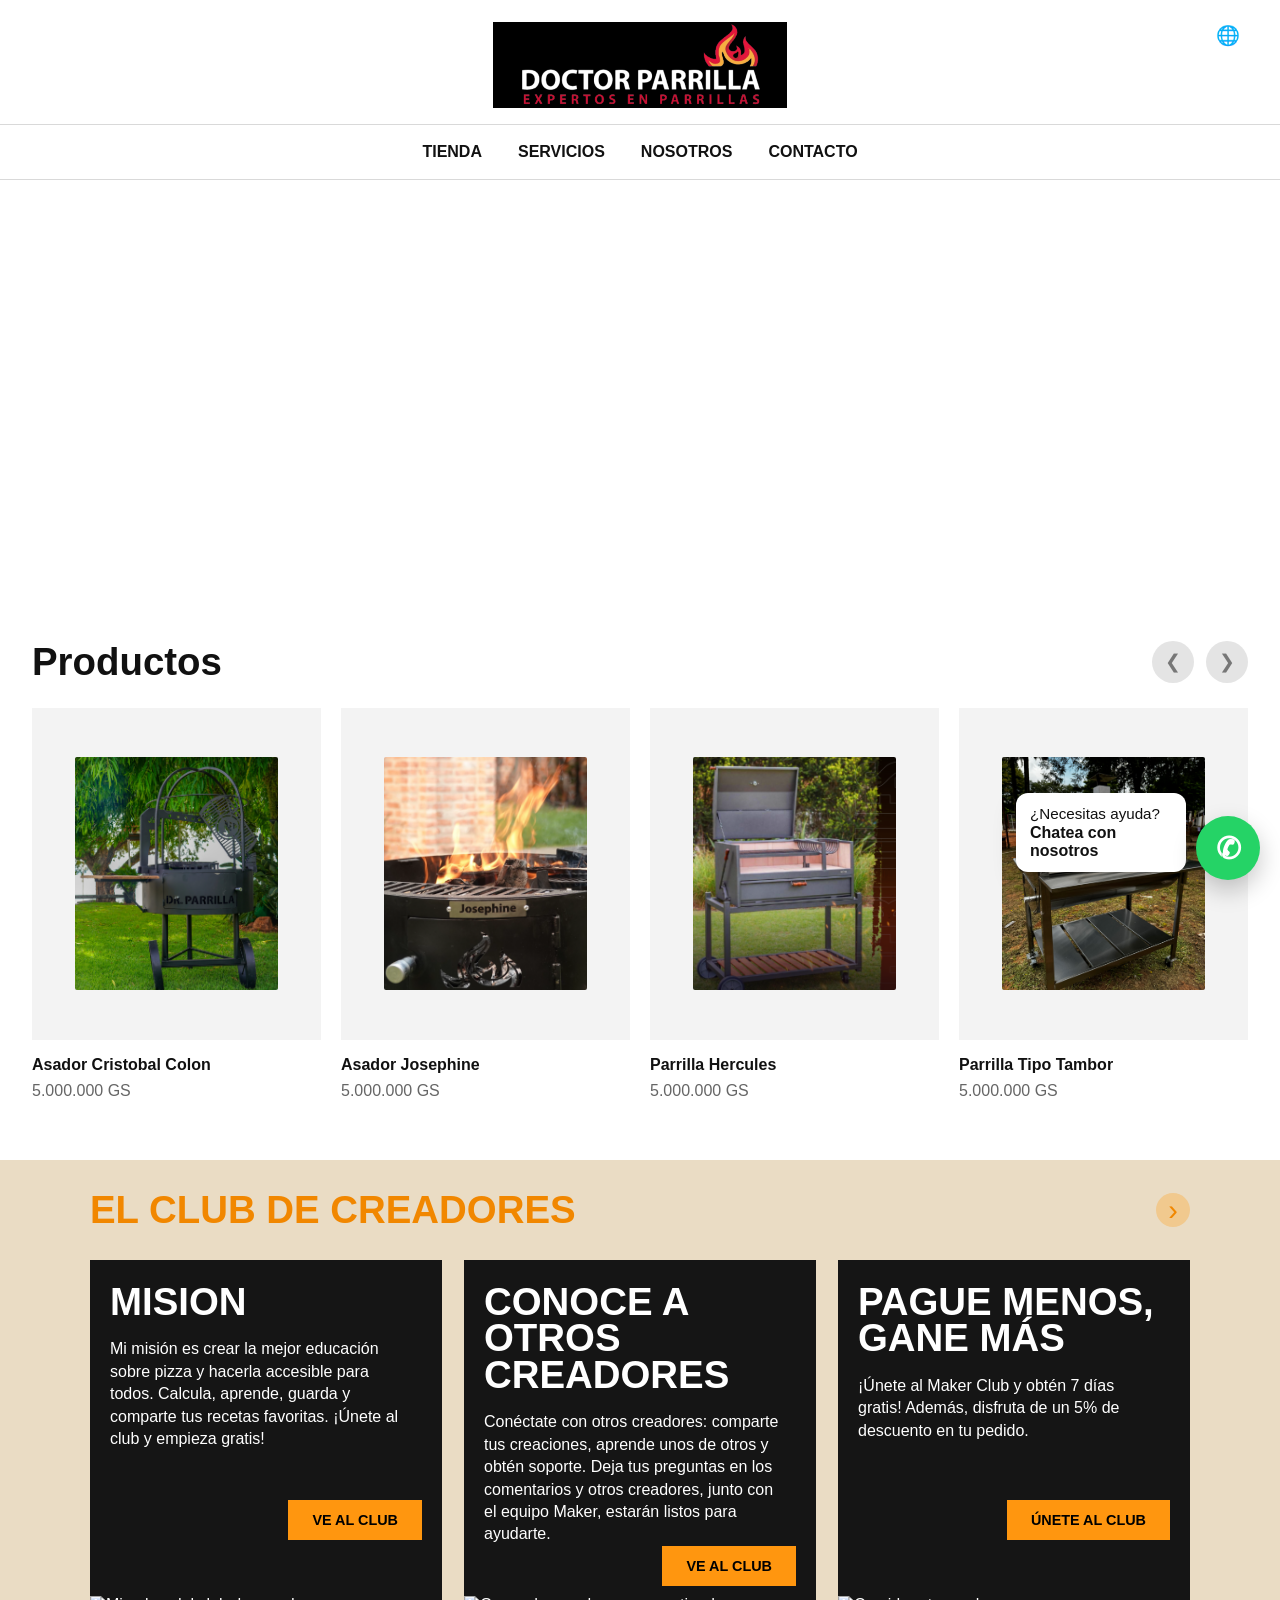
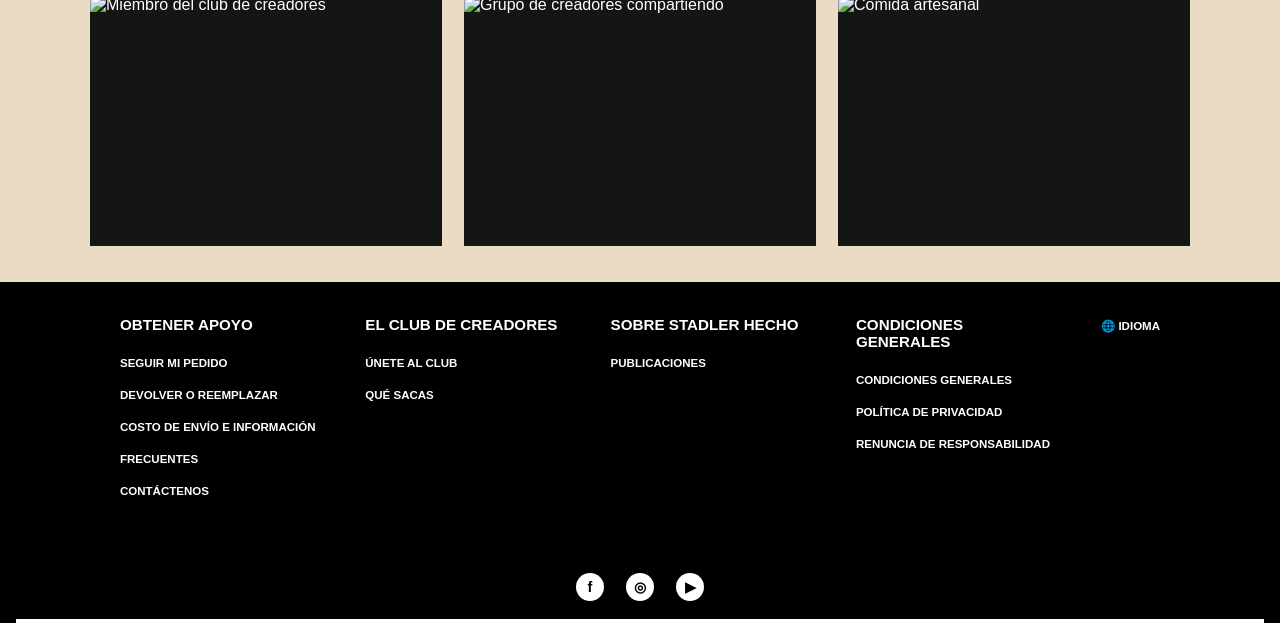
==== index.html @ cf453b09 "Primer commit" ====
<!DOCTYPE html>
<html lang="es">
<head>
  <meta charset="UTF-8" />
  <meta name="viewport" content="width=device-width, initial-scale=1.0" />
  <title>Doctor Parrilla Py</title>
  <link rel="stylesheet" href="styles.css" />
</head>
<body>
  <header class="topbar">
    <div class="logo">
        <img src="img/logo-parrilla.png" alt="logo-parrilla" />
    </div>

    <div class="top-icons">
      <a href="#" aria-label="Idioma">🌐</a>
      <!-- <a href="#" aria-label="Carrito">🛍</a> -->
      <!-- <a href="#" aria-label="Usuario">👤</a> -->   
    </div>
  </header>

  <nav class="navbar">
    <ul>
      <li><a href="#">TIENDA</a></li>
      <li><a href="#">SERVICIOS</a></li>
      <li><a href="#">NOSOTROS</a></li>
      <li><a href="#">CONTACTO</a></li>
    </ul>
  </nav>

  <main>
    <section class="featured">
      <div class="featured-video">
        <video autoplay muted loop playsinline>
          <source src="videos/Stadler-720-Untitled-MPEG-4.mp4" type="video/mp4" />
          Tu navegador no soporta video HTML5.
        </video>
      </div>
    </section>

    <section class="products">
      <div class="section-header">
        <h2>Productos</h2>
        <div class="slider-controls">
          <button class="product-prev" aria-label="Anterior">&#10094;</button>
          <button class="product-next" aria-label="Siguiente">&#10095;</button>
        </div>
      </div>

      <div class="products-slider" id="productsSlider">
        <article class="product-card">
          <div class="product-image">
            <img src="img/AsadorCristobalColon/DSC09943-scaled.jpg" alt="Asador Cristobal Colon" />
          </div>
          <h3>Asador Cristobal Colon</h3>
          <p>5.000.000 GS</p>
        </article>

        <article class="product-card">
          <div class="product-image">
            <img src="img/AsadorJosephine/josefina.png" alt="Asador Josephine"/>
          </div>
          <h3>Asador Josephine</h3>
          <p>5.000.000 GS</p>
        </article>

        <article class="product-card">
          <div class="product-image">
            <img src="img/ParrillaHercules/HERCULES.png" alt="Parrilla Hercules" />
          </div>
          <h3>Parrilla Hercules</h3>
          <p>5.000.000 GS</p>
        </article>

        <article class="product-card">
          <div class="product-image">
            <img src="img/ParrillaTipoTambor/parrila-tambor-1-scaled.jpg" alt="Parrilla Tipo Tambor" />
          </div>
          <h3>Parrilla Tipo Tambor</h3>
          <p>5.000.000 GS</p>
        </article>

        <article class="product-card">
          <div class="product-image">
            <img src="img/ParrillaZeus/ZEUS-1.png" alt="Parrilla Zeus" />
          </div>
          <h3>Parrilla Zeus</h3>
          <p>5.000.000 GS</p>
        </article>

        <article class="product-card">
          <div class="product-image">
            <img src="img/HornoProfesionalLenha/HORNO-CON-CARRO-1.png" alt="Horno Profesional de Leña" />
          </div>
          <h3>Horno Profesional de Leña</h3>
          <p>5.000.000 GS</p>
        </article>
      </div>
    </section>

    <section class="creator-club">
      <div class="creator-club-header">
        <h2>EL CLUB DE CREADORES</h2>
        <button class="creator-arrow" aria-label="Siguiente">&#8250;</button>
      </div>

      <div class="creator-grid">
        <article class="creator-card">
          <div class="creator-card-content">
            <h3>MISION</h3>
            <p>
              Mi misión es crear la mejor educación sobre pizza y hacerla accesible para todos.
              Calcula, aprende, guarda y comparte tus recetas favoritas. ¡Únete al club y empieza gratis!
            </p>
            <a href="#" class="creator-btn">VE AL CLUB</a>
          </div>
          <div class="creator-card-image">
            <img src="https://images.unsplash.com/photo-1500648767791-00dcc994a43e?auto=format&fit=crop&w=900&q=80" alt="Miembro del club de creadores" />
          </div>
        </article>

        <article class="creator-card">
          <div class="creator-card-content">
            <h3>CONOCE A OTROS CREADORES</h3>
            <p>
              Conéctate con otros creadores: comparte tus creaciones, aprende unos de otros y obtén soporte.
              Deja tus preguntas en los comentarios y otros creadores, junto con el equipo Maker,
              estarán listos para ayudarte.
            </p>
            <a href="#" class="creator-btn">VE AL CLUB</a>
          </div>
          <div class="creator-card-image">
            <img src="https://images.unsplash.com/photo-1517457373958-b7bdd4587205?auto=format&fit=crop&w=900&q=80" alt="Grupo de creadores compartiendo" />
          </div>
        </article>

        <article class="creator-card">
          <div class="creator-card-content">
            <h3>PAGUE MENOS, GANE MÁS</h3>
            <p>
              ¡Únete al Maker Club y obtén 7 días gratis! Además, disfruta de un 5% de descuento en tu pedido.
            </p>
            <a href="#" class="creator-btn">ÚNETE AL CLUB</a>
          </div>
          <div class="creator-card-image">
            <img src="https://images.unsplash.com/photo-1520072959219-c595dc870360?auto=format&fit=crop&w=900&q=80" alt="Comida artesanal" />
          </div>
        </article>
      </div>
    </section>
  </main>

  <footer class="site-footer">
    <div class="footer-top-line"></div>

    <div class="footer-container">
      <div class="footer-column">
        <h4>OBTENER APOYO</h4>
        <ul>
          <li><a href="#">SEGUIR MI PEDIDO</a></li>
          <li><a href="#">DEVOLVER O REEMPLAZAR</a></li>
          <li><a href="#">COSTO DE ENVÍO E INFORMACIÓN</a></li>
          <li><a href="#">FRECUENTES</a></li>
          <li><a href="#">CONTÁCTENOS</a></li>
        </ul>
      </div>

      <div class="footer-column">
        <h4>EL CLUB DE CREADORES</h4>
        <ul>
          <li><a href="#">ÚNETE AL CLUB</a></li>
          <li><a href="#">QUÉ SACAS</a></li>
        </ul>
      </div>

      <div class="footer-column">
        <h4>SOBRE STADLER HECHO</h4>
        <ul>
          <li><a href="#">PUBLICACIONES</a></li>
        </ul>
      </div>

      <div class="footer-column">
        <h4>CONDICIONES GENERALES</h4>
        <ul>
          <li><a href="#">CONDICIONES GENERALES</a></li>
          <li><a href="#">POLÍTICA DE PRIVACIDAD</a></li>
          <li><a href="#">RENUNCIA DE RESPONSABILIDAD</a></li>
        </ul>
      </div>

      <div class="footer-language">
        <a href="#">🌐 IDIOMA</a>
      </div>
    </div>

    <div class="footer-social">
      <a href="#" aria-label="Facebook">f</a>
      <a href="#" aria-label="Instagram">◎</a>
      <a href="#" aria-label="YouTube">▶</a>
    </div>

    <div class="footer-bottom-line"></div>
  </footer>

  <div class="whatsapp-widget" id="whatsappWidget">
    <div class="whatsapp-popup" id="whatsappPopup">
      <button class="whatsapp-popup-close" id="whatsappClose" aria-label="Cerrar">×</button>

      <div class="whatsapp-popup-header">
        <div class="whatsapp-popup-icon">💬</div>
        <div>
          <h4>Comenzar una conversación</h4>
          <p>¡Hola! Haz clic y chatea con nosotros por WhatsApp.</p>
        </div>
      </div>

      <a
        class="whatsapp-popup-card"
        href="https://api.whatsapp.com/send?phone=595994389932"
        target="_blank"
        rel="noopener noreferrer"
      >
        <div class="whatsapp-popup-avatar">🟢</div>
        <div class="whatsapp-popup-text">
          <strong>Doctor Parrilla</strong>
          <span>Te responderemos por WhatsApp</span>
        </div>
        <div class="whatsapp-popup-arrow">↗</div>
      </a>
    </div>

    <a
      href="https://api.whatsapp.com/send?phone=595994389932"
      target="_blank"
      rel="noopener noreferrer"
      class="whatsapp-button"
      id="whatsappButton"
      aria-label="Abrir WhatsApp"
    >
      <span class="whatsapp-button-icon">✆</span>
    </a>

    <button class="whatsapp-teaser" id="whatsappTeaser" type="button">
      <span>¿Necesitas ayuda?</span>
      <strong>Chatea con nosotros</strong>
    </button>
  </div>

  <script src="script.js"></script>
</body>
</html>
---- styles.css ----
* {
  margin: 0;
  padding: 0;
  box-sizing: border-box;
}

:root {
  --bg: #ffffff;
  --text: #111111;
  --muted: #666666;
  --line: #d9d9d9;
  --accent-border: #d9b27a;
  --cream: #eadcc4;
  --dark-card: #151515;
  --orange: #f18700;
  --button-orange: #ff960f;
  --white: #ffffff;
  --black: #000000;
}

html,
body {
  background: #ffffff;
}

body {
  font-family: Arial, Helvetica, sans-serif;
  color: var(--text);
}

/* Topbar */
.topbar {
  position: relative;
  display: flex;
  justify-content: center;
  align-items: center;
  padding: 22px 40px 12px;
  background: #ffffff;
}

.logo {
  text-align: center;
  line-height: 1.1;
}

.logo-top {
  display: block;
  font-size: 2rem;
  font-weight: 900;
  letter-spacing: 3px;
}

.logo-bottom {
  display: block;
  font-size: 1rem;
  font-weight: 900;
  letter-spacing: 2px;
  margin-top: 4px;
}

.top-icons {
  position: absolute;
  right: 40px;
  top: 24px;
  display: flex;
  gap: 18px;
}

.top-icons a {
  text-decoration: none;
  color: var(--text);
  font-size: 1.2rem;
}

/* Nav */
.navbar {
  border-top: 1px solid var(--line);
  border-bottom: 1px solid var(--line);
  background: #ffffff;
}

.navbar ul {
  list-style: none;
  display: flex;
  justify-content: center;
  flex-wrap: wrap;
  gap: 36px;
  padding: 18px 20px;
}

.navbar a {
  text-decoration: none;
  color: var(--text);
  font-weight: 800;
  font-size: 1rem;
}

/* Hero */
.hero {
  text-align: center;
  padding: 90px 20px 60px;
  background: #ffffff;
}

.hero h1 {
  font-size: clamp(3rem, 8vw, 6rem);
  font-weight: 900;
  letter-spacing: 4px;
  margin-bottom: 35px;
}

.hero-buttons {
  display: flex;
  flex-direction: column;
  align-items: center;
  gap: 20px;
}

.btn {
  display: inline-block;
  text-decoration: none;
  font-weight: 800;
  padding: 16px 28px;
  border-radius: 4px;
  transition: 0.2s ease;
}

.btn-primary {
  background: #f6e8d3;
  color: #f08b00;
  border: 1px solid var(--accent-border);
  min-width: 260px;
}

.btn-secondary {
  background: transparent;
  color: #777777;
  border: 1px solid #9f9f9f;
  min-width: 120px;
}

.btn:hover {
  transform: translateY(-2px);
}

/* Featured video */
.featured {
  padding: 10px 20px 50px;
  background: #ffffff;
}

.featured-video {
  max-width: 760px;
  margin: 0 auto;
  background: #ffffff;
  border-radius: 0;
  overflow: hidden;
  box-shadow: none;
}

.featured-video video {
  width: 100%;
  display: block;
  object-fit: cover;
  background: #ffffff;
  border-radius: 0;
  box-shadow: none;
}

/* Products */
.products {
  padding: 20px 32px 60px;
  background: #ffffff;
  overflow: hidden;
}

.section-header {
  display: flex;
  justify-content: space-between;
  align-items: center;
  gap: 20px;
  margin-bottom: 24px;
}

.section-header h2 {
  font-size: clamp(1.8rem, 3vw, 2.5rem);
  font-weight: 900;
}

.slider-controls {
  display: flex;
  gap: 12px;
}

.slider-controls button {
  width: 42px;
  height: 42px;
  border-radius: 50%;
  border: none;
  background: #e4e4e4;
  color: #777;
  font-size: 1.2rem;
  cursor: pointer;
  transition: transform 0.2s ease, opacity 0.2s ease;
}

.slider-controls button:hover {
  transform: scale(1.05);
}

.products-slider {
  display: flex;
  gap: 20px;
  overflow-x: auto;
  scroll-behavior: smooth;
  scrollbar-width: none;
  -ms-overflow-style: none;
}

.products-slider::-webkit-scrollbar {
  display: none;
}

.product-card {
  flex: 0 0 calc((100% - 60px) / 4);
  min-width: calc((100% - 60px) / 4);
  background: transparent;
}

.product-image {
  background: #f3f3f3;
  aspect-ratio: 1 / 1.15;
  display: flex;
  align-items: center;
  justify-content: center;
  overflow: hidden;
}

.product-image img {
  width: 70%;
  height: 70%;
  object-fit: cover;
  border-radius: 2px;
  display: block;
}

.product-card h3 {
  margin-top: 16px;
  font-size: 1rem;
  font-weight: 900;
}

.product-card p {
  margin-top: 8px;
  font-size: 1rem;
  color: var(--muted);
}

/* Creator Club */
.creator-club {
  background: var(--cream);
  padding: 28px 32px 10px;
}

.creator-club-header {
  display: flex;
  justify-content: space-between;
  align-items: center;
  gap: 20px;
  margin-bottom: 28px;
  max-width: 1100px;
  margin-left: auto;
  margin-right: auto;
}

.creator-club-header h2 {
  font-size: clamp(1.8rem, 3vw, 2.7rem);
  font-weight: 900;
  color: var(--orange);
  text-transform: uppercase;
}

.creator-arrow {
  width: 34px;
  height: 34px;
  border-radius: 50%;
  border: none;
  background: #f1c98e;
  color: var(--orange);
  font-size: 1.8rem;
  line-height: 1;
  cursor: pointer;
}

.creator-grid {
  max-width: 1100px;
  margin: 0 auto;
  display: grid;
  grid-template-columns: repeat(3, 1fr);
  gap: 22px;
}

.creator-card {
  background: var(--dark-card);
  color: #fff;
  display: flex;
  flex-direction: column;
  min-height: 500px;
  overflow: hidden;
}

.creator-card-content {
  padding: 24px 20px 10px;
  display: flex;
  flex-direction: column;
  min-height: 290px;
}

.creator-card h3 {
  font-size: clamp(2rem, 3vw, 3rem);
  font-weight: 900;
  line-height: 0.95;
  margin-bottom: 18px;
  text-transform: uppercase;
}

.creator-card p {
  font-size: 1rem;
  line-height: 1.4;
  color: #ffffff;
  max-width: 95%;
}

.creator-btn {
  margin-top: auto;
  align-self: flex-end;
  display: inline-block;
  text-decoration: none;
  background: var(--button-orange);
  color: #000;
  font-weight: 900;
  font-size: 0.9rem;
  padding: 12px 24px;
  text-transform: uppercase;
}

.creator-card-image {
  margin-top: auto;
  height: 250px;
  overflow: hidden;
}

.creator-card-image img {
  width: 100%;
  height: 100%;
  object-fit: cover;
  display: block;
}

/* Footer */
.site-footer {
  background: #000;
  color: #fff;
  margin-top: 0;
  padding-top: 0;
}

.footer-top-line {
  height: 26px;
  background: var(--cream);
}

.footer-container {
  position: relative;
  max-width: 1100px;
  margin: 0 auto;
  padding: 34px 30px 50px;
  display: grid;
  grid-template-columns: repeat(4, 1fr) auto;
  gap: 40px;
  align-items: start;
}

.footer-column h4 {
  font-size: 0.95rem;
  font-weight: 900;
  margin-bottom: 20px;
  text-transform: uppercase;
}

.footer-column ul {
  list-style: none;
  padding: 0;
  margin: 0;
}

.footer-column li {
  margin-bottom: 14px;
}

.footer-column a,
.footer-language a {
  text-decoration: none;
  color: #fff;
  font-size: 0.72rem;
  font-weight: 700;
  text-transform: uppercase;
}

.footer-column a:hover,
.footer-language a:hover {
  opacity: 0.8;
}

.footer-language {
  justify-self: end;
  align-self: start;
  white-space: nowrap;
}

.footer-social {
  display: flex;
  justify-content: center;
  align-items: center;
  gap: 22px;
  padding: 10px 0 18px;
}

.footer-social a {
  width: 28px;
  height: 28px;
  border-radius: 50%;
  background: #fff;
  color: #000;
  display: inline-flex;
  align-items: center;
  justify-content: center;
  text-decoration: none;
  font-size: 0.9rem;
  font-weight: bold;
}

.footer-bottom-line {
  height: 4px;
  background: #fff;
  width: calc(100% - 32px);
  margin: 0 auto;
}

/* WhatsApp flotante */
.whatsapp-widget {
  position: fixed;
  right: 20px;
  bottom: 20px;
  z-index: 9999;
}

.whatsapp-button {
  width: 64px;
  height: 64px;
  border-radius: 50%;
  background: #25d366;
  color: #ffffff;
  text-decoration: none;
  display: flex;
  align-items: center;
  justify-content: center;
  box-shadow: 0 10px 24px rgba(0, 0, 0, 0.22);
  position: relative;
  z-index: 3;
  transition: transform 0.2s ease, box-shadow 0.2s ease;
}

.whatsapp-button:hover {
  transform: translateY(-2px);
  box-shadow: 0 14px 28px rgba(0, 0, 0, 0.26);
}

.whatsapp-button-icon {
  font-size: 1.9rem;
  line-height: 1;
  font-weight: 700;
}

.whatsapp-teaser {
  position: absolute;
  right: 74px;
  bottom: 8px;
  min-width: 170px;
  background: #ffffff;
  color: #111111;
  border: none;
  border-radius: 12px;
  padding: 12px 14px;
  text-align: left;
  box-shadow: 0 10px 24px rgba(0, 0, 0, 0.16);
  cursor: pointer;
  z-index: 2;
  animation: whatsapp-fade-up 0.35s ease;
}

.whatsapp-teaser span,
.whatsapp-teaser strong {
  display: block;
}

.whatsapp-teaser span {
  font-size: 0.95rem;
}

.whatsapp-teaser strong {
  font-size: 1rem;
  margin-top: 2px;
}

.whatsapp-popup {
  position: absolute;
  right: 0;
  bottom: 84px;
  width: 320px;
  background: #f5f5f5;
  border-radius: 16px;
  overflow: hidden;
  box-shadow: 0 18px 40px rgba(0, 0, 0, 0.22);
  opacity: 0;
  visibility: hidden;
  transform: translateY(16px) scale(0.98);
  transition: opacity 0.25s ease, transform 0.25s ease, visibility 0.25s ease;
  z-index: 4;
}

.whatsapp-popup.is-open {
  opacity: 1;
  visibility: visible;
  transform: translateY(0) scale(1);
}

.whatsapp-popup-header {
  background: #25d366;
  color: #ffffff;
  padding: 18px 18px 16px;
  display: flex;
  gap: 12px;
  align-items: flex-start;
}

.whatsapp-popup-header h4 {
  font-size: 1.6rem;
  line-height: 1.1;
  margin-bottom: 8px;
}

.whatsapp-popup-header p {
  font-size: 0.95rem;
  line-height: 1.45;
}

.whatsapp-popup-icon {
  width: 42px;
  height: 42px;
  border-radius: 50%;
  background: rgba(255, 255, 255, 0.18);
  display: flex;
  align-items: center;
  justify-content: center;
  font-size: 1.3rem;
  flex-shrink: 0;
}

.whatsapp-popup-close {
  position: absolute;
  right: 14px;
  bottom: 14px;
  width: 48px;
  height: 48px;
  border: none;
  border-radius: 50%;
  background: #25d366;
  color: #ffffff;
  font-size: 2rem;
  line-height: 1;
  cursor: pointer;
  box-shadow: 0 10px 24px rgba(0, 0, 0, 0.18);
  z-index: 5;
}

.whatsapp-popup-card {
  margin: 18px;
  background: #ffffff;
  border-radius: 12px;
  padding: 16px 14px;
  display: flex;
  align-items: center;
  gap: 12px;
  text-decoration: none;
  color: #111111;
  box-shadow: 0 4px 12px rgba(0, 0, 0, 0.06);
}

.whatsapp-popup-avatar {
  width: 42px;
  height: 42px;
  border-radius: 50%;
  background: #25d366;
  color: #ffffff;
  display: flex;
  align-items: center;
  justify-content: center;
  font-size: 1.1rem;
  flex-shrink: 0;
}

.whatsapp-popup-text {
  display: flex;
  flex-direction: column;
  min-width: 0;
}

.whatsapp-popup-text strong {
  font-size: 1rem;
}

.whatsapp-popup-text span {
  font-size: 0.85rem;
  color: #7a7a7a;
  margin-top: 3px;
}

.whatsapp-popup-arrow {
  margin-left: auto;
  color: #25d366;
  font-size: 1.2rem;
  font-weight: 700;
}

.whatsapp-widget.hide-teaser .whatsapp-teaser {
  display: none;
}

@keyframes whatsapp-fade-up {
  from {
    opacity: 0;
    transform: translateY(10px);
  }
  to {
    opacity: 1;
    transform: translateY(0);
  }
}

/* Responsive */
@media (max-width: 1024px) {
  .product-card {
    flex: 0 0 calc((100% - 20px) / 2);
    min-width: calc((100% - 20px) / 2);
  }

  .navbar ul {
    gap: 20px;
  }

  .creator-grid {
    grid-template-columns: 1fr;
  }

  .creator-card {
    min-height: auto;
  }

  .creator-card-content {
    min-height: auto;
  }
}

@media (max-width: 900px) {
  .footer-container {
    grid-template-columns: repeat(2, 1fr);
  }

  .footer-language {
    justify-self: start;
  }
}

@media (max-width: 640px) {
  .topbar {
    padding: 18px 16px 10px;
  }

  .top-icons {
    right: 16px;
    top: 18px;
    gap: 10px;
  }

  .navbar ul {
    flex-direction: column;
    align-items: center;
    gap: 14px;
  }

  .hero {
    padding-top: 60px;
  }

  .product-card {
    flex: 0 0 100%;
    min-width: 100%;
  }

  .section-header {
    flex-direction: column;
    align-items: flex-start;
  }

  .creator-club {
    padding: 24px 16px 10px;
  }

  .creator-card h3 {
    font-size: 2.1rem;
  }

  .creator-card-image {
    height: 220px;
  }

  .footer-container {
    grid-template-columns: 1fr;
    gap: 24px;
  }

  .footer-social {
    gap: 16px;
  }

  .whatsapp-widget {
    right: 14px;
    bottom: 14px;
  }

  .whatsapp-popup {
    width: min(320px, calc(100vw - 28px));
    right: 0;
  }

  .whatsapp-teaser {
    right: 70px;
    min-width: 150px;
    padding: 10px 12px;
  }

  .whatsapp-button {
    width: 58px;
    height: 58px;
  }
}
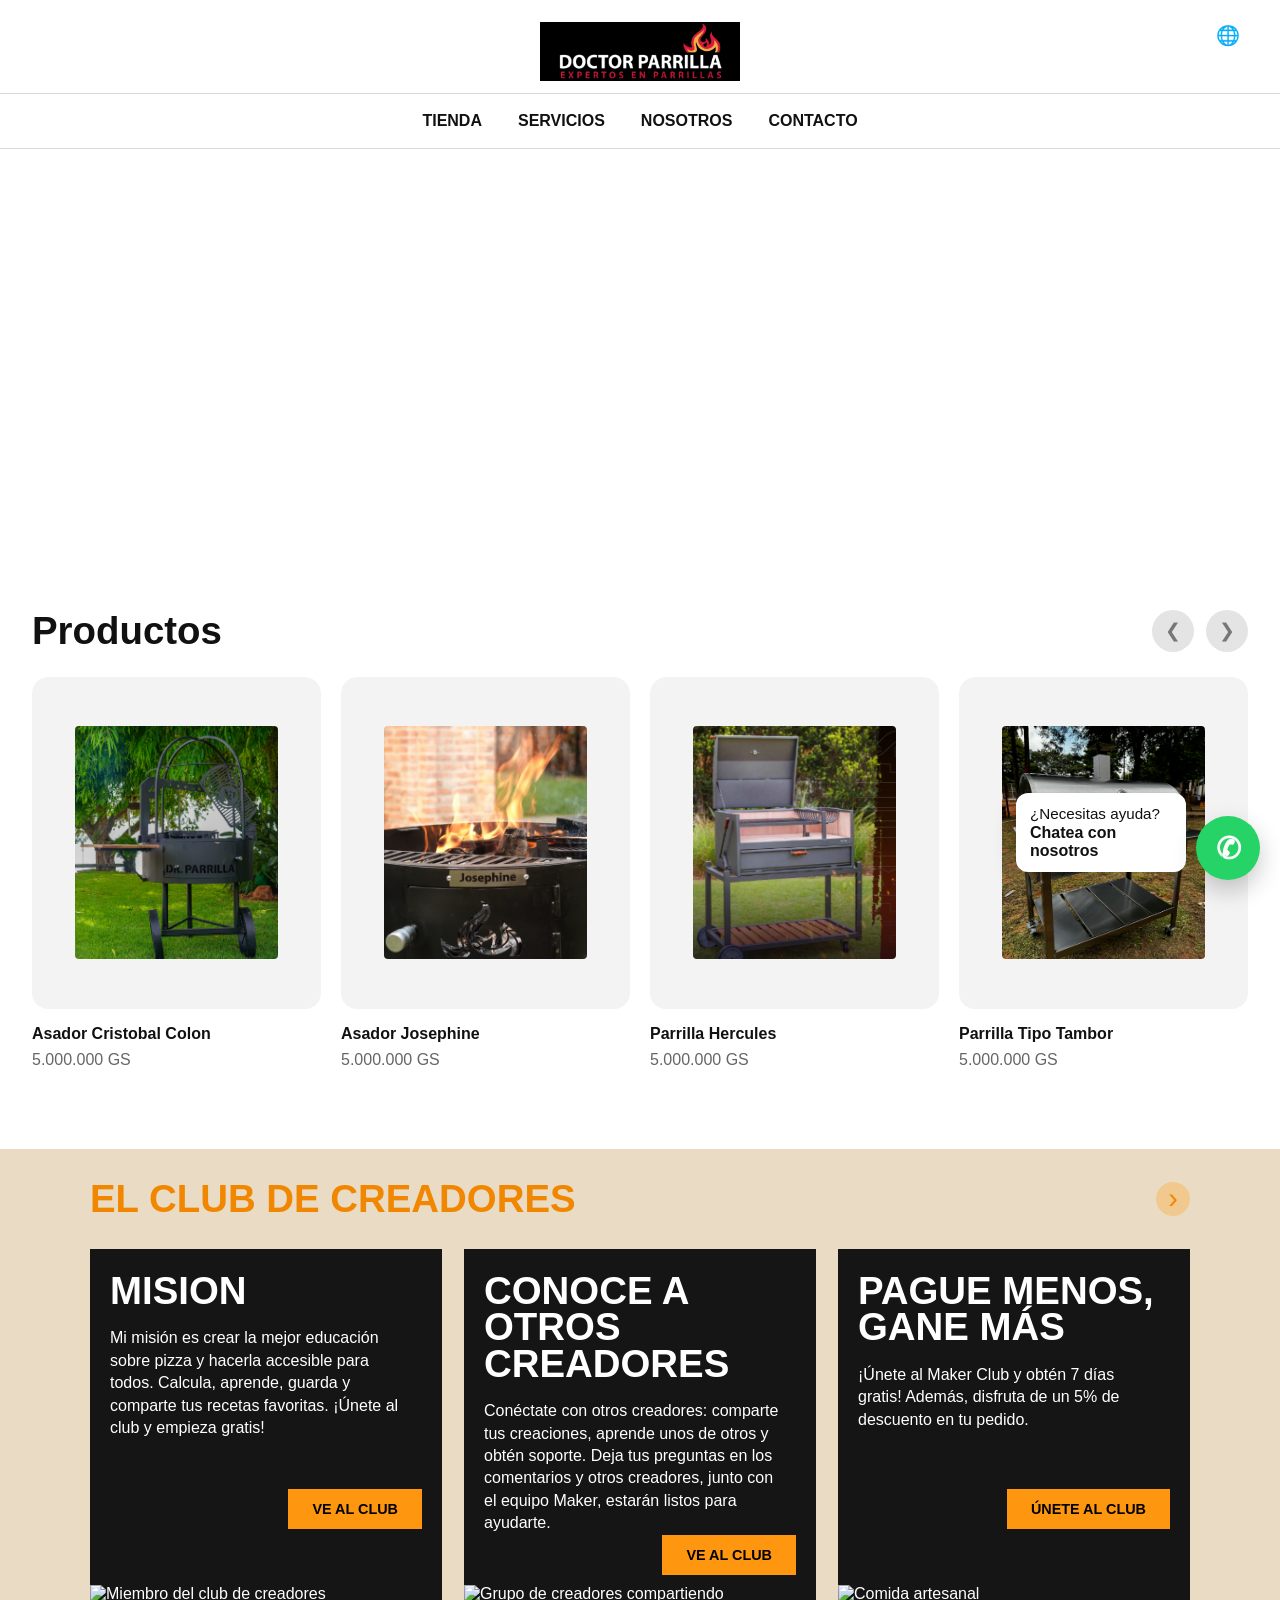
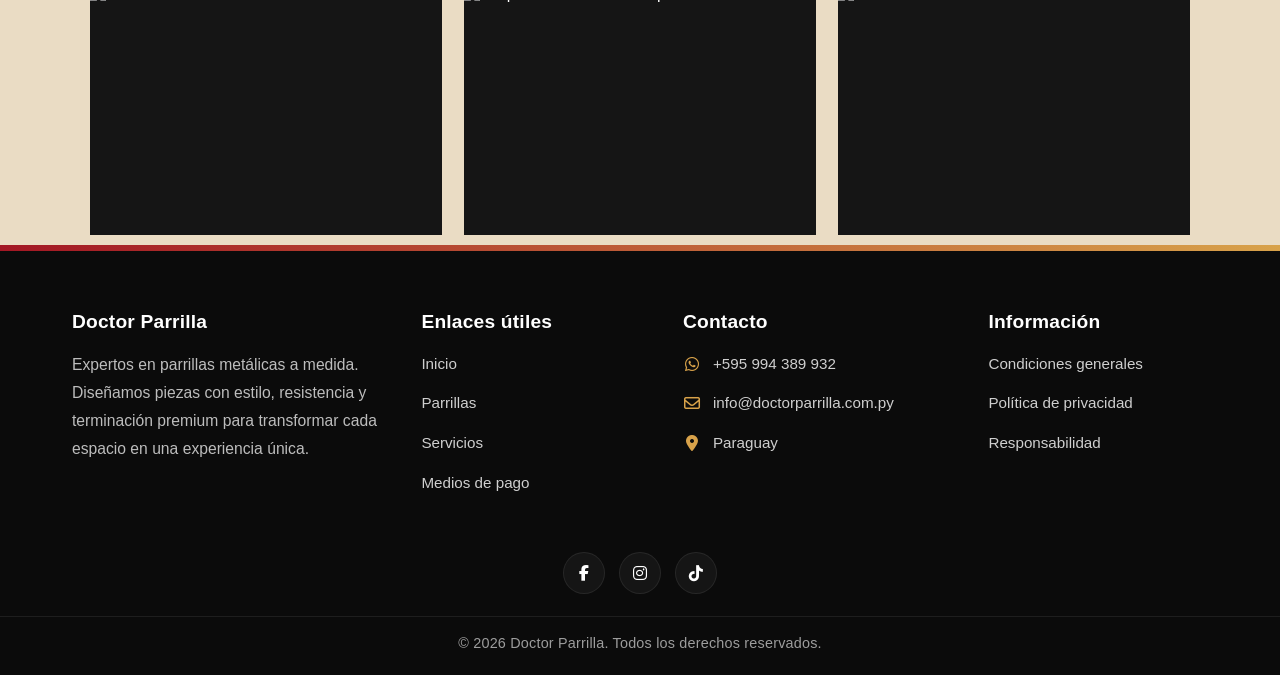
==== commit f6a521f1: "1. Se agrega paginas nuevas 2. Se aplica el link y css para productos 3. Se aplica correcciones a ni" ====
--- a/index.html
+++ b/index.html
@@ -5,17 +5,19 @@
   <meta name="viewport" content="width=device-width, initial-scale=1.0" />
   <title>Doctor Parrilla Py</title>
   <link rel="stylesheet" href="styles.css" />
+  <link
+    rel="stylesheet"
+    href="https://cdnjs.cloudflare.com/ajax/libs/font-awesome/6.5.0/css/all.min.css"
+  />
 </head>
 <body>
   <header class="topbar">
     <div class="logo">
-        <img src="img/logo-parrilla.png" alt="logo-parrilla" />
+      <img src="img/logo-parrilla.png" alt="logo-parrilla" />
     </div>
 
     <div class="top-icons">
       <a href="#" aria-label="Idioma">🌐</a>
-      <!-- <a href="#" aria-label="Carrito">🛍</a> -->
-      <!-- <a href="#" aria-label="Usuario">👤</a> -->   
     </div>
   </header>
 
@@ -38,6 +40,20 @@
       </div>
     </section>
 
+    <!--
+    <section class="featured">
+      <div class="featured-video">
+        <iframe
+          src="https://www.youtube.com/embed/AeplVNdXRkc?autoplay=1&mute=1&loop=1&playlist=AeplVNdXRkc&controls=0&showinfo=0&modestbranding=1&rel=0"
+          title="Video destacado"
+          frameborder="0"
+          allow="autoplay; encrypted-media"
+          allowfullscreen>
+        </iframe>
+      </div>
+    </section>
+    -->
+
     <section class="products">
       <div class="section-header">
         <h2>Productos</h2>
@@ -48,53 +64,65 @@
       </div>
 
       <div class="products-slider" id="productsSlider">
-        <article class="product-card">
-          <div class="product-image">
-            <img src="img/AsadorCristobalColon/DSC09943-scaled.jpg" alt="Asador Cristobal Colon" />
-          </div>
-          <h3>Asador Cristobal Colon</h3>
-          <p>5.000.000 GS</p>
-        </article>
-
-        <article class="product-card">
-          <div class="product-image">
-            <img src="img/AsadorJosephine/josefina.png" alt="Asador Josephine"/>
-          </div>
-          <h3>Asador Josephine</h3>
-          <p>5.000.000 GS</p>
-        </article>
-
-        <article class="product-card">
-          <div class="product-image">
-            <img src="img/ParrillaHercules/HERCULES.png" alt="Parrilla Hercules" />
-          </div>
-          <h3>Parrilla Hercules</h3>
-          <p>5.000.000 GS</p>
-        </article>
-
-        <article class="product-card">
-          <div class="product-image">
-            <img src="img/ParrillaTipoTambor/parrila-tambor-1-scaled.jpg" alt="Parrilla Tipo Tambor" />
-          </div>
-          <h3>Parrilla Tipo Tambor</h3>
-          <p>5.000.000 GS</p>
-        </article>
-
-        <article class="product-card">
-          <div class="product-image">
-            <img src="img/ParrillaZeus/ZEUS-1.png" alt="Parrilla Zeus" />
-          </div>
-          <h3>Parrilla Zeus</h3>
-          <p>5.000.000 GS</p>
-        </article>
-
-        <article class="product-card">
-          <div class="product-image">
-            <img src="img/HornoProfesionalLenha/HORNO-CON-CARRO-1.png" alt="Horno Profesional de Leña" />
-          </div>
-          <h3>Horno Profesional de Leña</h3>
-          <p>5.000.000 GS</p>
-        </article>
+        <a class="product-card-link" href="productos/parrillahercules.html">
+          <article class="product-card">
+            <div class="product-image">
+              <img src="img/AsadorCristobalColon/DSC09943-scaled.jpg" alt="Asador Cristobal Colon" />
+            </div>
+            <h3>Asador Cristobal Colon</h3>
+            <p>5.000.000 GS</p>
+          </article>
+        </a>
+
+        <a class="product-card-link" href="productos/parrillahercules.html">
+          <article class="product-card">
+            <div class="product-image">
+              <img src="img/AsadorJosephine/josefina.png" alt="Asador Josephine" />
+            </div>
+            <h3>Asador Josephine</h3>
+            <p>5.000.000 GS</p>
+          </article>
+        </a>
+
+        <a class="product-card-link" href="productos/parrillahercules.html">
+          <article class="product-card">
+            <div class="product-image">
+              <img src="img/ParrillaHercules/HERCULES.png" alt="Parrilla Hercules" />
+            </div>
+            <h3>Parrilla Hercules</h3>
+            <p>5.000.000 GS</p>
+          </article>
+        </a>
+
+        <a class="product-card-link" href="productos/parrillahercules.html">
+          <article class="product-card">
+            <div class="product-image">
+              <img src="img/ParrillaTipoTambor/parrila-tambor-1-scaled.jpg" alt="Parrilla Tipo Tambor" />
+            </div>
+            <h3>Parrilla Tipo Tambor</h3>
+            <p>5.000.000 GS</p>
+          </article>
+        </a>
+
+        <a class="product-card-link" href="productos/parrillahercules.html">
+          <article class="product-card">
+            <div class="product-image">
+              <img src="img/ParrillaZeus/ZEUS-1.png" alt="Parrilla Zeus" />
+            </div>
+            <h3>Parrilla Zeus</h3>
+            <p>5.000.000 GS</p>
+          </article>
+        </a>
+
+        <a class="product-card-link" href="productos/parrillahercules.html">
+          <article class="product-card">
+            <div class="product-image">
+              <img src="img/HornoProfesionalLenha/HORNO-CON-CARRO-1.png" alt="Horno Profesional de Leña" />
+            </div>
+            <h3>Horno Profesional de Leña</h3>
+            <p>5.000.000 GS</p>
+          </article>
+        </a>
       </div>
     </section>
 
@@ -153,54 +181,71 @@
   <footer class="site-footer">
     <div class="footer-top-line"></div>
 
-    <div class="footer-container">
+    <div class="footer-container footer-container-modern">
+      <div class="footer-column footer-brand">
+        <h4>Doctor Parrilla</h4>
+        <p>
+          Expertos en parrillas metálicas a medida. Diseñamos piezas con estilo,
+          resistencia y terminación premium para transformar cada espacio en una
+          experiencia única.
+        </p>
+      </div>
+
       <div class="footer-column">
-        <h4>OBTENER APOYO</h4>
-        <ul>
-          <li><a href="#">SEGUIR MI PEDIDO</a></li>
-          <li><a href="#">DEVOLVER O REEMPLAZAR</a></li>
-          <li><a href="#">COSTO DE ENVÍO E INFORMACIÓN</a></li>
-          <li><a href="#">FRECUENTES</a></li>
-          <li><a href="#">CONTÁCTENOS</a></li>
+        <h4>Enlaces útiles</h4>
+        <ul class="footer-links">
+          <li><a href="#">Inicio</a></li>
+          <li><a href="#">Parrillas</a></li>
+          <li><a href="#">Servicios</a></li>
+          <li><a href="#">Medios de pago</a></li>
         </ul>
       </div>
 
       <div class="footer-column">
-        <h4>EL CLUB DE CREADORES</h4>
-        <ul>
-          <li><a href="#">ÚNETE AL CLUB</a></li>
-          <li><a href="#">QUÉ SACAS</a></li>
+        <h4>Contacto</h4>
+        <ul class="footer-contact">
+          <li>
+            <a
+              href="https://api.whatsapp.com/send?phone=595994389932"
+              target="_blank"
+              rel="noopener noreferrer"
+            >
+              <span class="icon"><i class="fa-brands fa-whatsapp"></i></span>
+              +595 994 389 932
+            </a>
+          </li>
+          <li>
+            <a href="mailto:info@doctorparrilla.com.py">
+              <span class="icon"><i class="fa-regular fa-envelope"></i></span>
+              info@doctorparrilla.com.py
+            </a>
+          </li>
+          <li>
+            <span class="icon"><i class="fa-solid fa-location-dot"></i></span>
+            Paraguay
+          </li>
         </ul>
       </div>
 
       <div class="footer-column">
-        <h4>SOBRE STADLER HECHO</h4>
-        <ul>
-          <li><a href="#">PUBLICACIONES</a></li>
+        <h4>Información</h4>
+        <ul class="footer-links">
+          <li><a href="#">Condiciones generales</a></li>
+          <li><a href="#">Política de privacidad</a></li>
+          <li><a href="#">Responsabilidad</a></li>
         </ul>
       </div>
-
-      <div class="footer-column">
-        <h4>CONDICIONES GENERALES</h4>
-        <ul>
-          <li><a href="#">CONDICIONES GENERALES</a></li>
-          <li><a href="#">POLÍTICA DE PRIVACIDAD</a></li>
-          <li><a href="#">RENUNCIA DE RESPONSABILIDAD</a></li>
-        </ul>
-      </div>
-
-      <div class="footer-language">
-        <a href="#">🌐 IDIOMA</a>
-      </div>
-    </div>
-
-    <div class="footer-social">
-      <a href="#" aria-label="Facebook">f</a>
-      <a href="#" aria-label="Instagram">◎</a>
-      <a href="#" aria-label="YouTube">▶</a>
-    </div>
-
-    <div class="footer-bottom-line"></div>
+    </div>
+
+    <div class="footer-social footer-social-modern">
+      <a href="#" aria-label="Facebook"><i class="fa-brands fa-facebook-f"></i></a>
+      <a href="#" aria-label="Instagram"><i class="fa-brands fa-instagram"></i></a>
+      <a href="#" aria-label="TikTok"><i class="fa-brands fa-tiktok"></i></a>
+    </div>
+
+    <div class="footer-bottom">
+      <p>© 2026 Doctor Parrilla. Todos los derechos reservados.</p>
+    </div>
   </footer>
 
   <div class="whatsapp-widget" id="whatsappWidget">
--- a/styles.css
+++ b/styles.css
@@ -43,6 +43,12 @@
   line-height: 1.1;
 }
 
+.logo img {
+  max-width: 200px;
+  height: auto;
+  display: block;
+}
+
 .logo-top {
   display: block;
   font-size: 2rem;
@@ -215,16 +221,28 @@
   scroll-behavior: smooth;
   scrollbar-width: none;
   -ms-overflow-style: none;
+  padding-bottom: 10px;
 }
 
 .products-slider::-webkit-scrollbar {
   display: none;
 }
 
-.product-card {
+.product-card-link {
   flex: 0 0 calc((100% - 60px) / 4);
   min-width: calc((100% - 60px) / 4);
+  text-decoration: none;
+  color: inherit;
+  display: block;
+}
+
+.product-card {
   background: transparent;
+  border-radius: 16px;
+  overflow: hidden;
+  transition: transform 0.28s ease, box-shadow 0.28s ease, background 0.28s ease;
+  cursor: pointer;
+  padding-bottom: 10px;
 }
 
 .product-image {
@@ -234,26 +252,66 @@
   align-items: center;
   justify-content: center;
   overflow: hidden;
+  border-radius: 16px;
+  transition: background 0.28s ease;
 }
 
 .product-image img {
   width: 70%;
   height: 70%;
   object-fit: cover;
-  border-radius: 2px;
+  border-radius: 4px;
   display: block;
+  transition: transform 0.4s ease, filter 0.3s ease;
 }
 
 .product-card h3 {
   margin-top: 16px;
   font-size: 1rem;
   font-weight: 900;
+  transition: color 0.25s ease, transform 0.25s ease;
 }
 
 .product-card p {
   margin-top: 8px;
   font-size: 1rem;
   color: var(--muted);
+  transition: color 0.25s ease;
+}
+
+.product-card-link:hover .product-card,
+.product-card-link:focus-visible .product-card {
+  transform: translateY(-8px);
+  box-shadow: 0 18px 35px rgba(0, 0, 0, 0.12);
+  background: #ffffff;
+}
+
+.product-card-link:hover .product-image,
+.product-card-link:focus-visible .product-image {
+  background: #ececec;
+}
+
+.product-card-link:hover .product-image img,
+.product-card-link:focus-visible .product-image img {
+  transform: scale(1.07);
+  filter: saturate(1.05);
+}
+
+.product-card-link:hover .product-card h3,
+.product-card-link:focus-visible .product-card h3 {
+  color: #000000;
+  transform: translateX(4px);
+}
+
+.product-card-link:hover .product-card p,
+.product-card-link:focus-visible .product-card p {
+  color: #333333;
+}
+
+.product-card-link:focus-visible {
+  outline: 2px solid #111;
+  outline-offset: 4px;
+  border-radius: 16px;
 }
 
 /* Creator Club */
@@ -359,92 +417,131 @@
 
 /* Footer */
 .site-footer {
-  background: #000;
-  color: #fff;
+  background: #0b0b0b;
+  color: #ffffff;
   margin-top: 0;
   padding-top: 0;
 }
 
 .footer-top-line {
-  height: 26px;
-  background: var(--cream);
-}
-
-.footer-container {
-  position: relative;
-  max-width: 1100px;
+  height: 6px;
+  background: linear-gradient(90deg, #a31724, #d8a24a);
+}
+
+.footer-container-modern {
+  max-width: 1200px;
   margin: 0 auto;
-  padding: 34px 30px 50px;
+  padding: 60px 32px 36px;
   display: grid;
-  grid-template-columns: repeat(4, 1fr) auto;
-  gap: 40px;
+  grid-template-columns: 1.4fr 1fr 1.2fr 1fr;
+  gap: 42px;
   align-items: start;
 }
 
 .footer-column h4 {
-  font-size: 0.95rem;
-  font-weight: 900;
-  margin-bottom: 20px;
-  text-transform: uppercase;
-}
-
-.footer-column ul {
+  font-size: 1.2rem;
+  font-weight: 800;
+  margin-bottom: 18px;
+  color: #ffffff;
+  text-transform: none;
+  letter-spacing: 0.2px;
+}
+
+.footer-brand p {
+  font-size: 0.98rem;
+  line-height: 1.8;
+  color: #bdbdbd;
+  max-width: 320px;
+  margin: 0;
+}
+
+.footer-links,
+.footer-contact {
   list-style: none;
   padding: 0;
   margin: 0;
 }
 
-.footer-column li {
+.footer-links li,
+.footer-contact li {
   margin-bottom: 14px;
 }
 
-.footer-column a,
-.footer-language a {
+.footer-links a,
+.footer-contact a,
+.footer-contact li {
   text-decoration: none;
-  color: #fff;
-  font-size: 0.72rem;
-  font-weight: 700;
-  text-transform: uppercase;
-}
-
-.footer-column a:hover,
-.footer-language a:hover {
-  opacity: 0.8;
-}
-
-.footer-language {
-  justify-self: end;
-  align-self: start;
-  white-space: nowrap;
-}
-
-.footer-social {
-  display: flex;
+  color: #cfcfcf;
+  font-size: 0.95rem;
+  line-height: 1.7;
+  font-weight: 400;
+  text-transform: none;
+  transition: color 0.25s ease, transform 0.25s ease;
+}
+
+.footer-links a:hover,
+.footer-contact a:hover {
+  color: #ffffff;
+  transform: translateX(2px);
+}
+
+.footer-contact a,
+.footer-contact li {
+  display: flex;
+  align-items: center;
+  gap: 12px;
+}
+
+.icon {
+  width: 18px;
+  display: inline-flex;
+  align-items: center;
   justify-content: center;
-  align-items: center;
-  gap: 22px;
-  padding: 10px 0 18px;
-}
-
-.footer-social a {
-  width: 28px;
-  height: 28px;
+  color: #d8a24a;
+  font-size: 1rem;
+  flex-shrink: 0;
+}
+
+.footer-social-modern {
+  display: flex;
+  justify-content: center;
+  align-items: center;
+  gap: 14px;
+  padding: 6px 0 22px;
+}
+
+.footer-social-modern a {
+  width: 42px;
+  height: 42px;
   border-radius: 50%;
-  background: #fff;
-  color: #000;
+  background: #151515;
+  color: #ffffff;
   display: inline-flex;
   align-items: center;
   justify-content: center;
   text-decoration: none;
+  font-size: 1rem;
+  border: 1px solid rgba(255, 255, 255, 0.08);
+  transition: all 0.25s ease;
+}
+
+.footer-social-modern a:hover {
+  background: #d8a24a;
+  color: #0b0b0b;
+  transform: translateY(-2px);
+}
+
+.footer-bottom {
+  border-top: 1px solid rgba(255, 255, 255, 0.08);
+  text-align: center;
+  padding: 18px 20px 24px;
+}
+
+.footer-bottom p {
+  margin: 0;
   font-size: 0.9rem;
-  font-weight: bold;
-}
-
-.footer-bottom-line {
-  height: 4px;
-  background: #fff;
-  width: calc(100% - 32px);
-  margin: 0 auto;
+  color: #9d9d9d;
+  letter-spacing: 0.2px;
 }
 
 /* WhatsApp flotante */
@@ -650,7 +747,7 @@
 
 /* Responsive */
 @media (max-width: 1024px) {
-  .product-card {
+  .product-card-link {
     flex: 0 0 calc((100% - 20px) / 2);
     min-width: calc((100% - 20px) / 2);
   }
@@ -673,12 +770,9 @@
 }
 
 @media (max-width: 900px) {
-  .footer-container {
+  .footer-container-modern {
     grid-template-columns: repeat(2, 1fr);
-  }
-
-  .footer-language {
-    justify-self: start;
+    gap: 28px;
   }
 }
 
@@ -703,7 +797,7 @@
     padding-top: 60px;
   }
 
-  .product-card {
+  .product-card-link {
     flex: 0 0 100%;
     min-width: 100%;
   }
@@ -725,13 +819,19 @@
     height: 220px;
   }
 
-  .footer-container {
+  .footer-container-modern {
     grid-template-columns: 1fr;
-    gap: 24px;
-  }
-
-  .footer-social {
-    gap: 16px;
+    gap: 26px;
+    padding: 42px 20px 28px;
+  }
+
+  .footer-brand p {
+    max-width: 100%;
+  }
+
+  .footer-social-modern {
+    gap: 12px;
+    padding-bottom: 18px;
   }
 
   .whatsapp-widget {
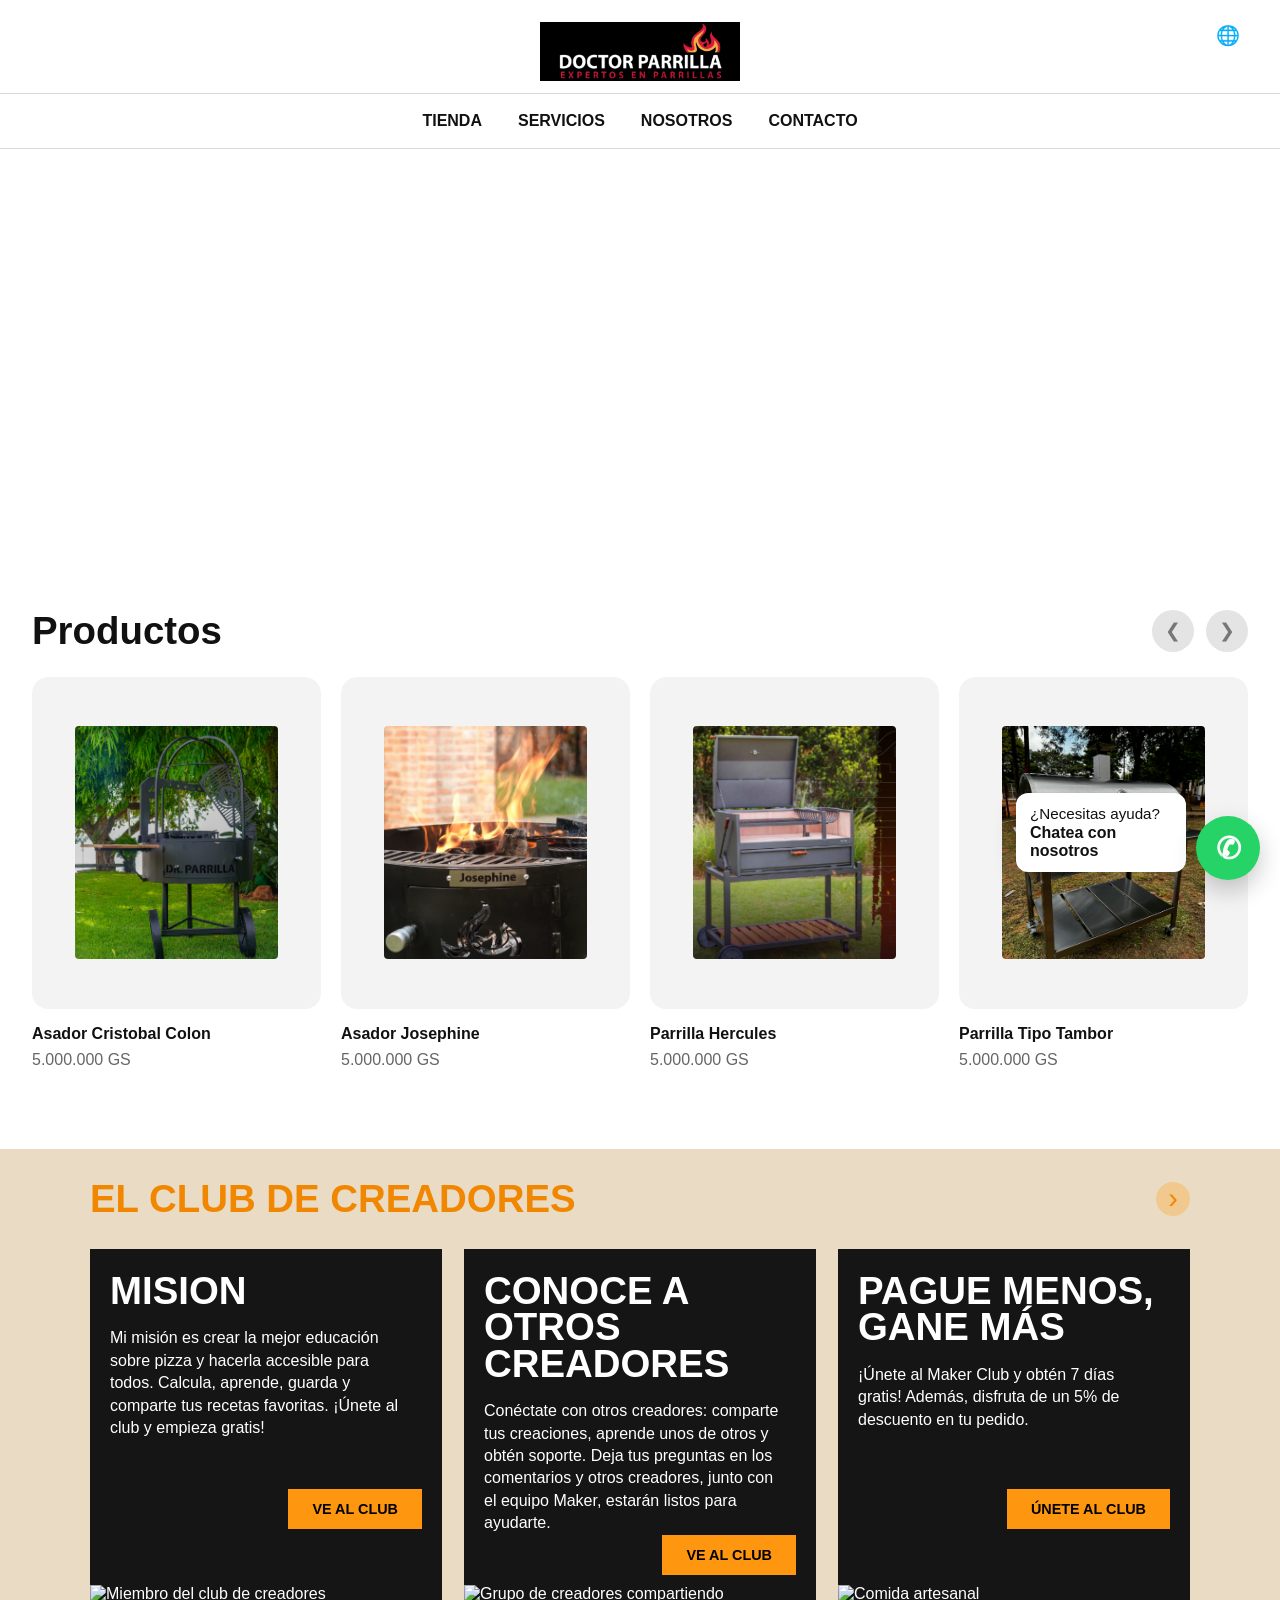
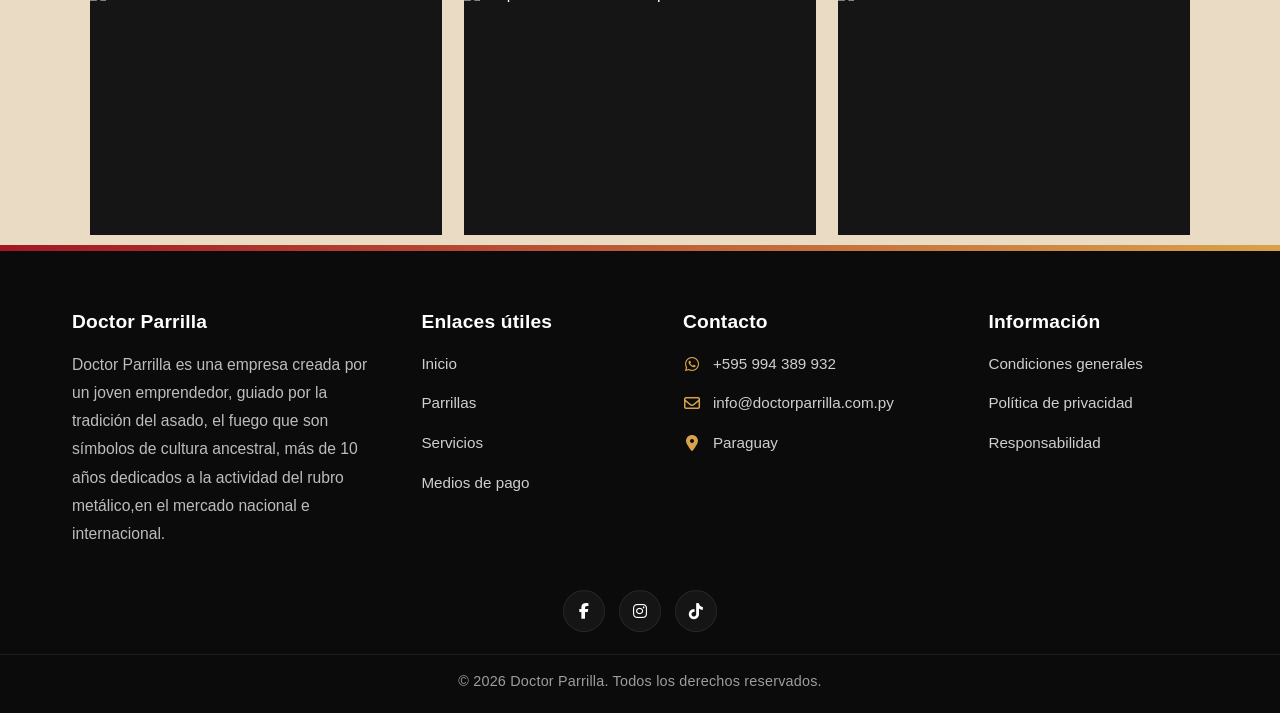
==== commit 497560bd: "1. Se agrego link de redes sociales" ====
--- a/index.html
+++ b/index.html
@@ -185,9 +185,11 @@
       <div class="footer-column footer-brand">
         <h4>Doctor Parrilla</h4>
         <p>
-          Expertos en parrillas metálicas a medida. Diseñamos piezas con estilo,
-          resistencia y terminación premium para transformar cada espacio en una
-          experiencia única.
+          Doctor Parrilla es una empresa creada 
+          por un joven emprendedor, guiado por la 
+          tradición del asado, el fuego que son símbolos 
+          de cultura ancestral, más de 10 años dedicados 
+          a la actividad del rubro metálico,en el mercado nacional e internacional.
         </p>
       </div>
 
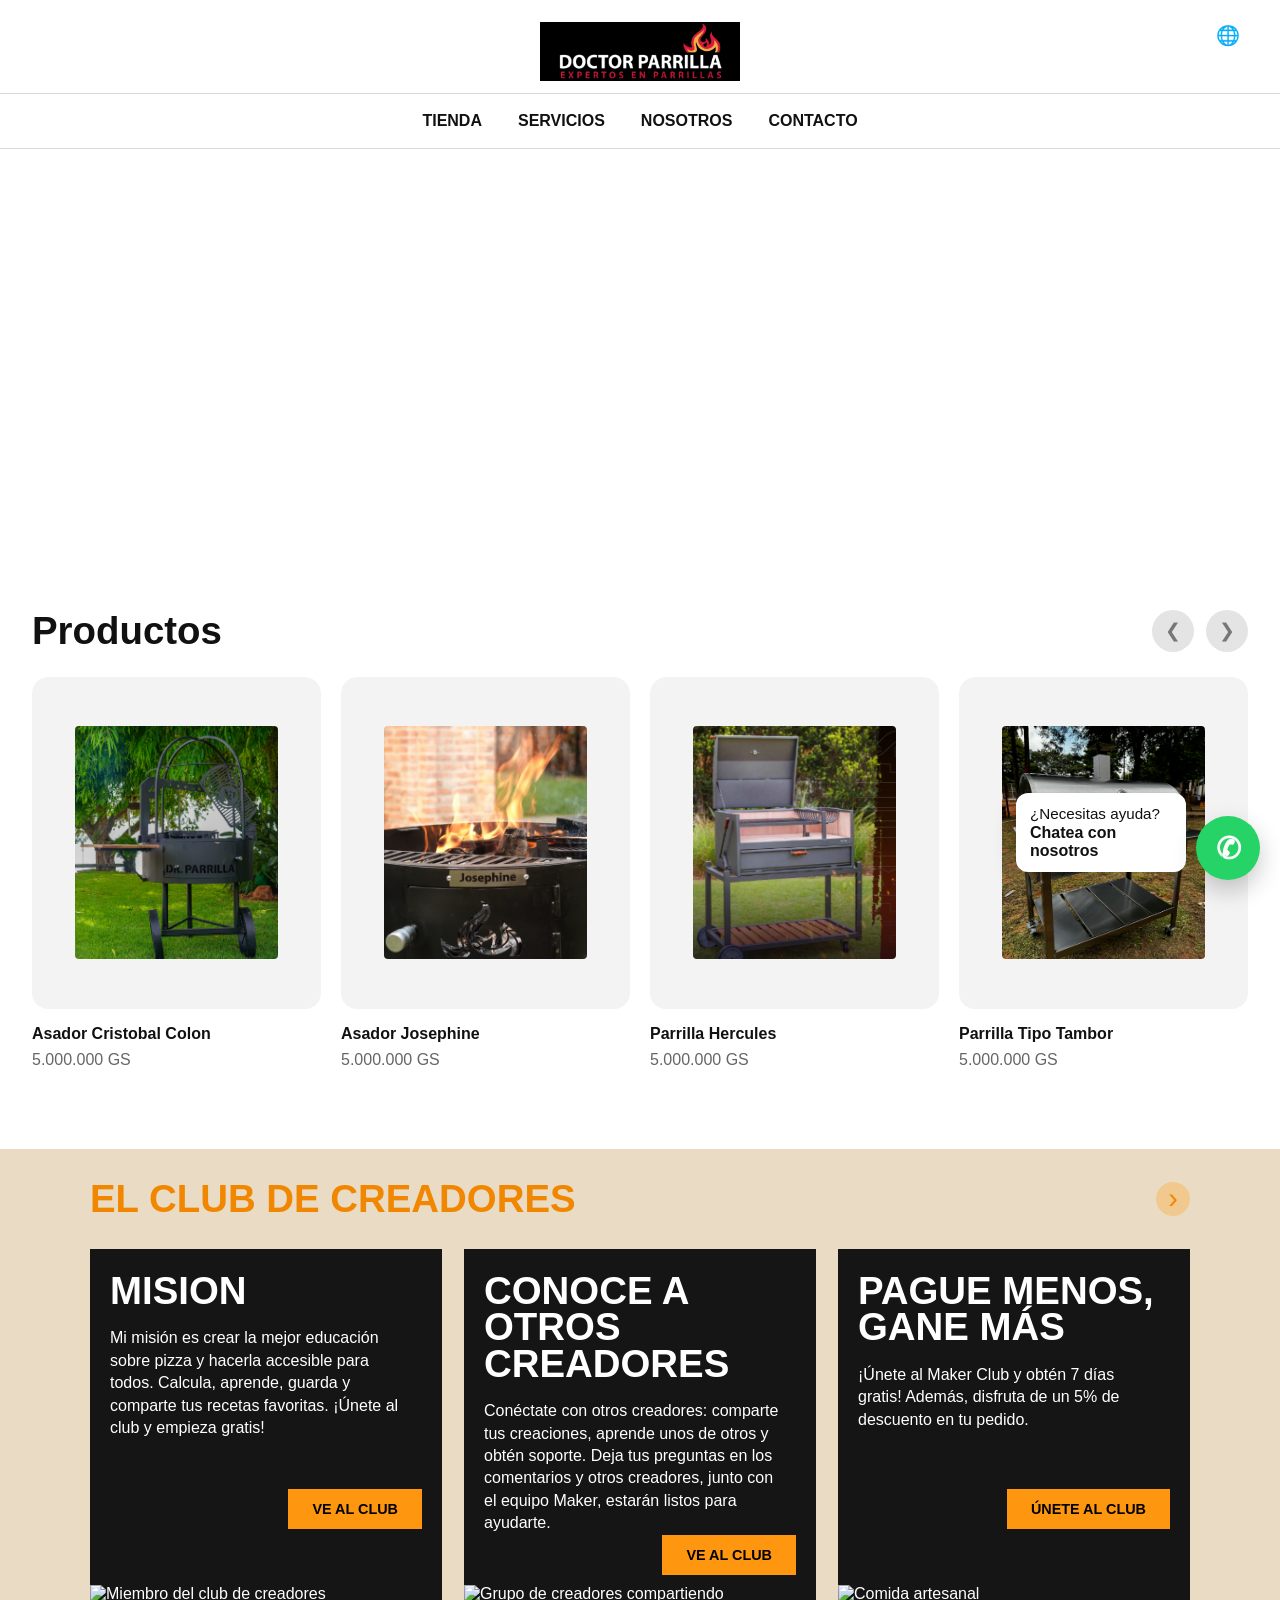
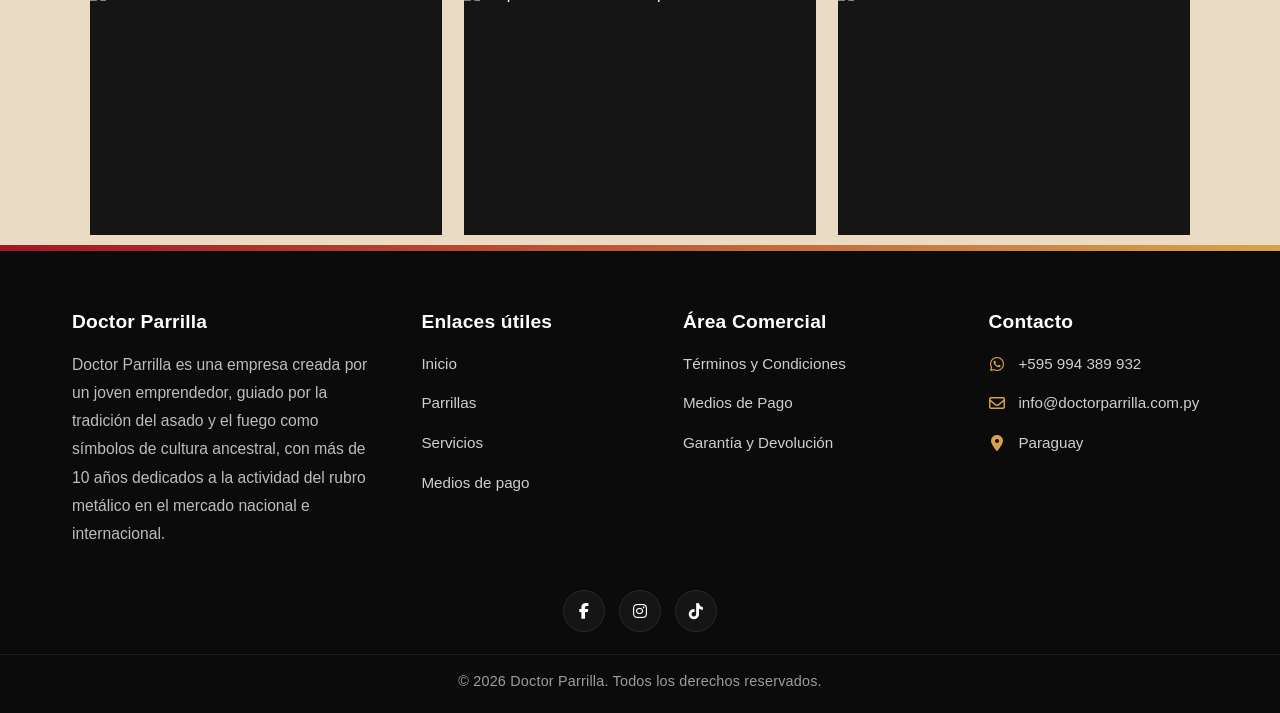
==== commit 64e22c5a: "ghghgh" ====
--- a/index.html
+++ b/index.html
@@ -181,69 +181,80 @@
   <footer class="site-footer">
     <div class="footer-top-line"></div>
 
-    <div class="footer-container footer-container-modern">
-      <div class="footer-column footer-brand">
-        <h4>Doctor Parrilla</h4>
-        <p>
-          Doctor Parrilla es una empresa creada 
-          por un joven emprendedor, guiado por la 
-          tradición del asado, el fuego que son símbolos 
-          de cultura ancestral, más de 10 años dedicados 
-          a la actividad del rubro metálico,en el mercado nacional e internacional.
-        </p>
-      </div>
-
-      <div class="footer-column">
-        <h4>Enlaces útiles</h4>
-        <ul class="footer-links">
-          <li><a href="#">Inicio</a></li>
-          <li><a href="#">Parrillas</a></li>
-          <li><a href="#">Servicios</a></li>
-          <li><a href="#">Medios de pago</a></li>
-        </ul>
-      </div>
-
-      <div class="footer-column">
-        <h4>Contacto</h4>
-        <ul class="footer-contact">
-          <li>
-            <a
-              href="https://api.whatsapp.com/send?phone=595994389932"
-              target="_blank"
-              rel="noopener noreferrer"
-            >
-              <span class="icon"><i class="fa-brands fa-whatsapp"></i></span>
-              +595 994 389 932
-            </a>
-          </li>
-          <li>
-            <a href="mailto:info@doctorparrilla.com.py">
-              <span class="icon"><i class="fa-regular fa-envelope"></i></span>
-              info@doctorparrilla.com.py
-            </a>
-          </li>
-          <li>
-            <span class="icon"><i class="fa-solid fa-location-dot"></i></span>
-            Paraguay
-          </li>
-        </ul>
-      </div>
-
-      <div class="footer-column">
-        <h4>Información</h4>
-        <ul class="footer-links">
-          <li><a href="#">Condiciones generales</a></li>
-          <li><a href="#">Política de privacidad</a></li>
-          <li><a href="#">Responsabilidad</a></li>
-        </ul>
-      </div>
-    </div>
-
+<div class="footer-container footer-container-modern">
+  <div class="footer-column footer-brand">
+    <h4>Doctor Parrilla</h4>
+    <p>
+      Doctor Parrilla es una empresa creada por un joven emprendedor, guiado por la
+      tradición del asado y el fuego como símbolos de cultura ancestral, con más de
+      10 años dedicados a la actividad del rubro metálico en el mercado nacional e internacional.
+    </p>
+  </div>
+
+  <div class="footer-column">
+    <h4>Enlaces útiles</h4>
+    <ul class="footer-links">
+      <li><a href="#">Inicio</a></li>
+      <li><a href="#">Parrillas</a></li>
+      <li><a href="#">Servicios</a></li>
+      <li><a href="#">Medios de pago</a></li>
+    </ul>
+  </div>
+
+  <div class="footer-column">
+    <h4>Área Comercial</h4>
+    <ul class="footer-links">
+      <li><a href="#">Términos y Condiciones</a></li>
+      <li><a href="#">Medios de Pago</a></li>
+      <li><a href="#">Garantía y Devolución</a></li>
+    </ul>
+  </div>
+
+  <div class="footer-column">
+    <h4>Contacto</h4>
+    <ul class="footer-contact">
+      <li>
+        <a
+          href="https://api.whatsapp.com/send?phone=595994389932"
+          target="_blank"
+          rel="noopener noreferrer"
+        >
+          <span class="icon"><i class="fa-brands fa-whatsapp"></i></span>
+          +595 994 389 932
+        </a>
+      </li>
+      <li>
+        <a href="mailto:info@doctorparrilla.com.py">
+          <span class="icon"><i class="fa-regular fa-envelope"></i></span>
+          info@doctorparrilla.com.py
+        </a>
+      </li>
+      <li>
+        <span class="icon"><i class="fa-solid fa-location-dot"></i></span>
+        Paraguay
+      </li>
+    </ul>
+  </div>
+</div>
+    
     <div class="footer-social footer-social-modern">
+  <a href="https://www.facebook.com/doctorparrillapy" target="_blank" rel="noopener noreferrer" aria-label="Facebook">
+    <i class="fa-brands fa-facebook-f"></i>
+  </a>
+  <a href="https://www.instagram.com/drparrillapy" target="_blank" rel="noopener noreferrer" aria-label="Instagram">
+    <i class="fa-brands fa-instagram"></i>
+  </a>
+  <a href="https://doctorparrilla.com.py/#" target="_blank" rel="noopener noreferrer" aria-label="TikTok">
+    <i class="fa-brands fa-tiktok"></i>
+  </a>
+</div>
+    <link rel="stylesheet" href="https://cdnjs.cloudflare.com/ajax/libs/font-awesome/6.5.0/css/all.min.css">
+
+    <!--<div class="footer-social footer-social-modern">
       <a href="#" aria-label="Facebook"><i class="fa-brands fa-facebook-f"></i></a>
       <a href="#" aria-label="Instagram"><i class="fa-brands fa-instagram"></i></a>
       <a href="#" aria-label="TikTok"><i class="fa-brands fa-tiktok"></i></a>
-    </div>
+    </div>    -->
 
     <div class="footer-bottom">
       <p>© 2026 Doctor Parrilla. Todos los derechos reservados.</p>
